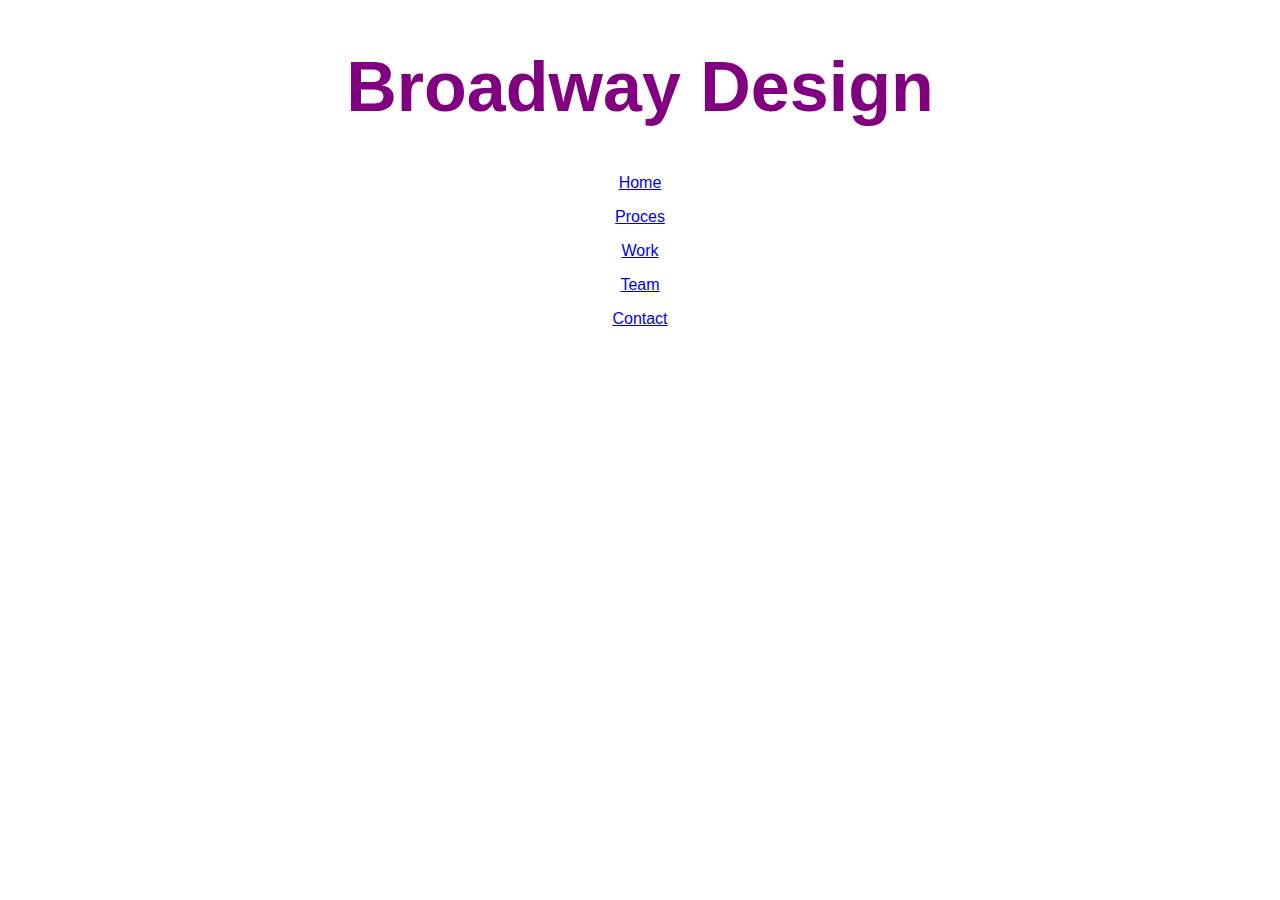
==== index.html @ 01a18da1 "Added baseline text and faux links" ====
<!DOCTYPE html>
<html>
  <head>
    <title>Broadway Design</title>
    <link href="resources/css/style.css" rel="stylesheet">
  </head>
  <body>
    <h1>Broadway Design</h1>
    <p><a class="xlink" href="#">Home</a></p>
    <p><a class="xlink" href="#">Proces</a></p>
    <p><a class="xlink" href="#">Work</a></p>
    <p><a class="xlink" href="#">Team</a></p>
    <p><a class="xlink" href="#">Contact</a></p>
  </body>
</html>
---- resources/css/style.css ----
* {
font-family: Helvetica;
text-align: center;
}

h1 {
  color: purple;
  font-size: 70px;
}
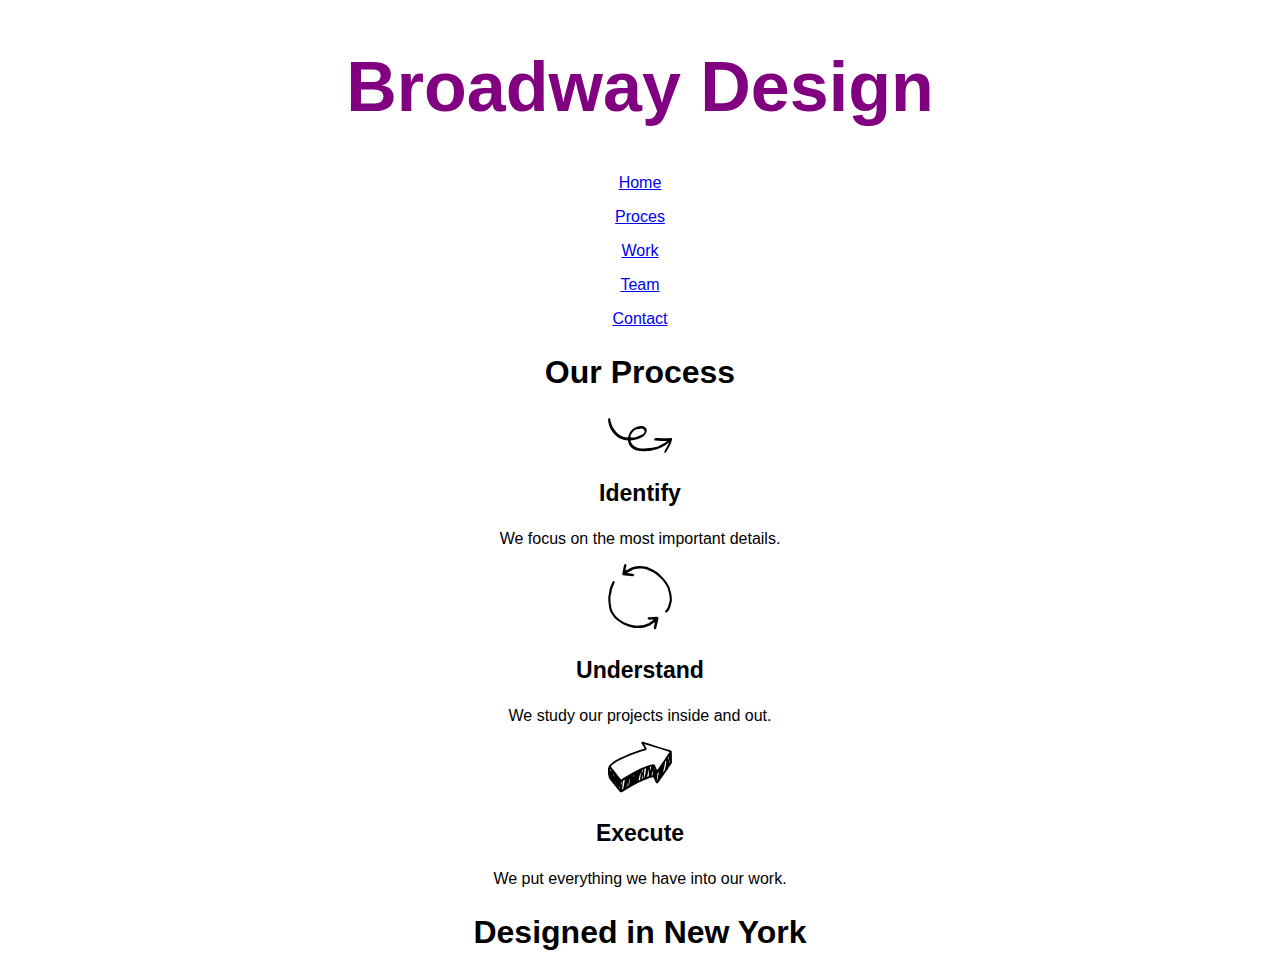
==== commit 2ca6f52b: "Added additional text and html" ====
--- a/index.html
+++ b/index.html
@@ -11,5 +11,16 @@
     <p><a class="xlink" href="#">Work</a></p>
     <p><a class="xlink" href="#">Team</a></p>
     <p><a class="xlink" href="#">Contact</a></p>
+    <h2>Our Process</h2>
+    <img src="resources/images/identify.svg" alt="Graphic of curly arrow line"/>
+    <h3>Identify</h3>
+    <p>We focus on the most important details.</p>
+    <img src="resources/images/understand.svg" alt="Graphic of curly arrow line"/>
+    <h3>Understand</h3>
+    <p>We study our projects inside and out.</p>
+    <img src="resources/images/execute.svg" alt="Graphic of curly arrow line"/>
+    <h3>Execute</h3>
+    <p>We put everything we have into our work.</p>
+    <h2 id="minorbanner">Designed in New York</h2>
   </body>
 </html>
--- a/resources/css/style.css
+++ b/resources/css/style.css
@@ -7,3 +7,18 @@
   color: purple;
   font-size: 70px;
 }
+
+h2{
+  font-size: 32px;
+  font-weight: bold;
+}
+
+h3{
+  font-size: 23px;
+  font-weight: bold;
+}
+
+.minorbanner h2 {
+  colort: blue;
+  font-weight: bold;
+}
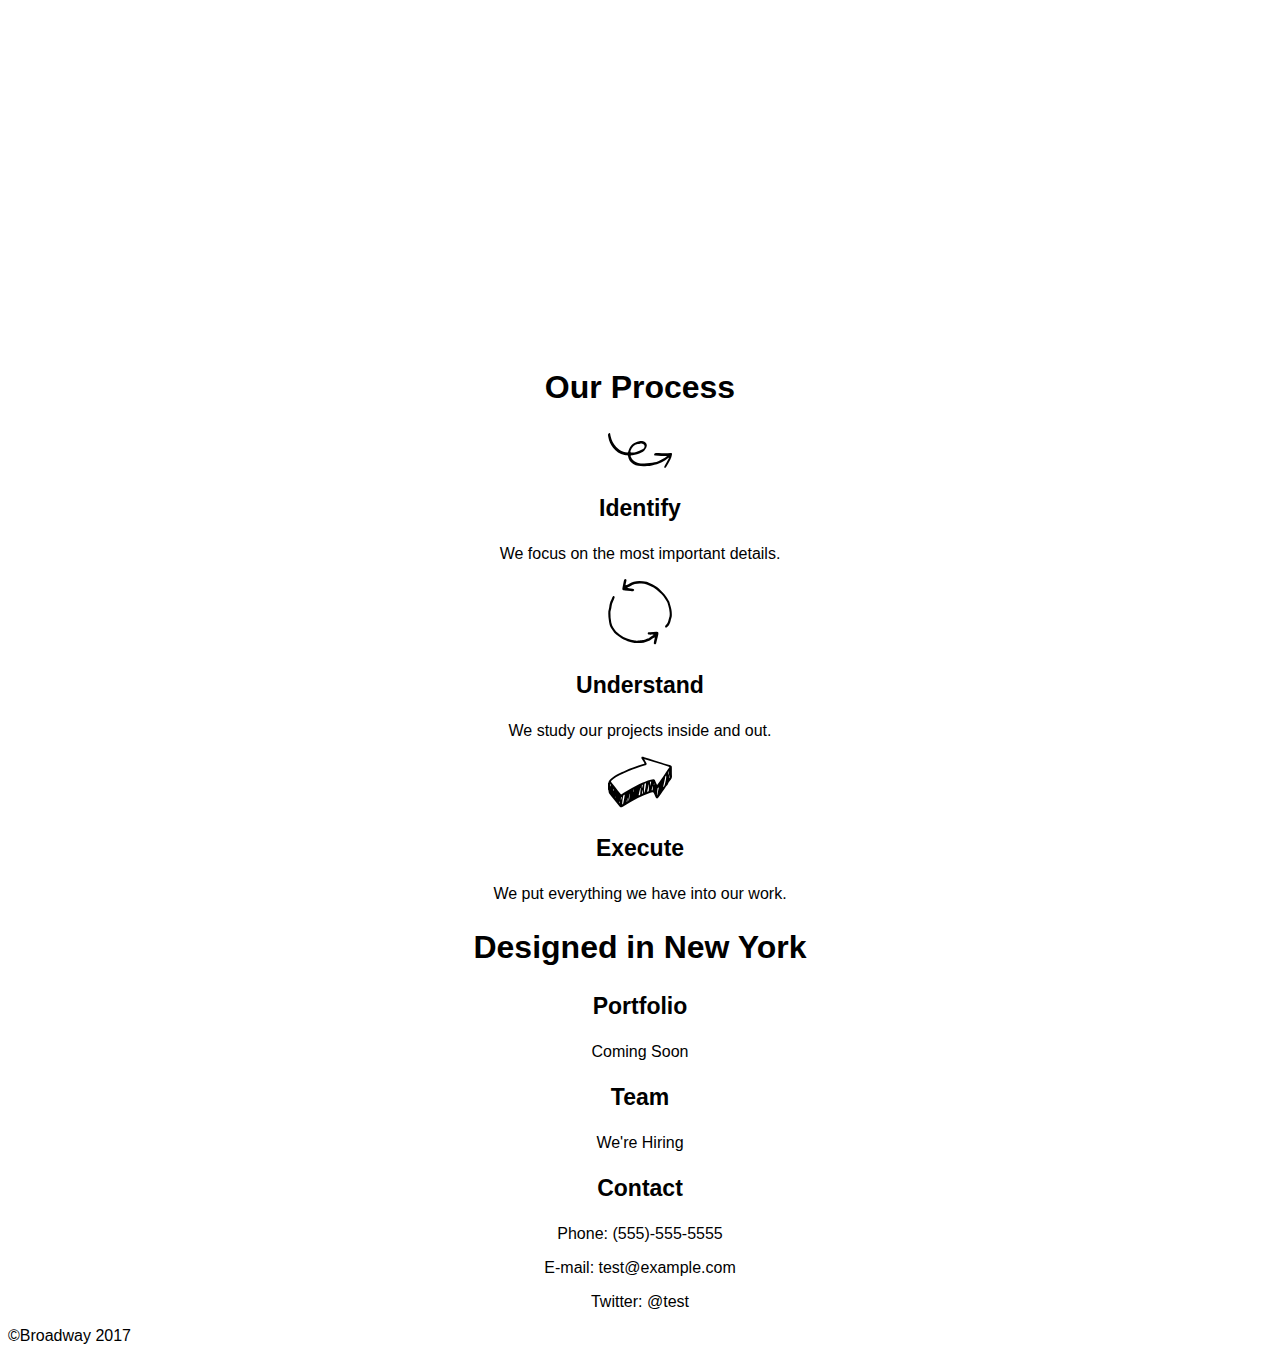
==== commit 8cd32479: "Added background image top and main page graphics" ====
--- a/index.html
+++ b/index.html
@@ -5,12 +5,15 @@
     <link href="resources/css/style.css" rel="stylesheet">
   </head>
   <body>
-    <h1>Broadway Design</h1>
-    <p><a class="xlink" href="#">Home</a></p>
-    <p><a class="xlink" href="#">Proces</a></p>
-    <p><a class="xlink" href="#">Work</a></p>
-    <p><a class="xlink" href="#">Team</a></p>
-    <p><a class="xlink" href="#">Contact</a></p>
+    <div class="banner">
+      <h1>Broadway Design</h1>
+      <p><a class="xlink" href="#">Home</a></p>
+      <p><a class="xlink" href="#">Proces</a></p>
+      <p><a class="xlink" href="#">Work</a></p>
+      <p><a class="xlink" href="#">Team</a></p>
+      <p><a class="xlink" href="#">Contact</a></p>
+    </div>
+
     <h2>Our Process</h2>
     <img src="resources/images/identify.svg" alt="Graphic of curly arrow line"/>
     <h3>Identify</h3>
@@ -22,5 +25,16 @@
     <h3>Execute</h3>
     <p>We put everything we have into our work.</p>
     <h2 id="minorbanner">Designed in New York</h2>
+    <h3>Portfolio</h3>
+    <p>Coming Soon</p>
+    <h3>Team</h3>
+    <p>We're Hiring</p>
+    <h3>Contact</h3>
+    <p>Phone: (555)-555-5555</p>
+    <p>E-mail: test@example.com</p>
+    <p>Twitter: @test</p>
+    <div class="footer">
+      <p>&copy;Broadway 2017</p>
+    </div>
   </body>
 </html>
--- a/resources/css/style.css
+++ b/resources/css/style.css
@@ -1,21 +1,39 @@
-* {
-font-family: Helvetica;
-text-align: center;
+body {
+  font-family: "Helvetica", sans-serif;
+  text-align: center;
 }
 
-h1 {
-  color: purple;
-  font-size: 70px;
+h1, h2, h3 {
+  font-weight: bold;
 }
 
 h2{
   font-size: 32px;
-  font-weight: bold;
 }
 
 h3{
   font-size: 23px;
-  font-weight: bold;
+}
+
+
+.banner
+{
+  background-image: url(https://s3.amazonaws.com/codecademy-content/programs/freelance-one/broadway/images/the-flatiron-building.png);
+  color: white;
+}
+
+.banner h1{
+  font-size: 70px;
+}
+
+.xlink{
+  color: white;
+  font-size: 18px;
+}
+
+
+.footer{
+  text-align: left;
 }
 
 .minorbanner h2 {
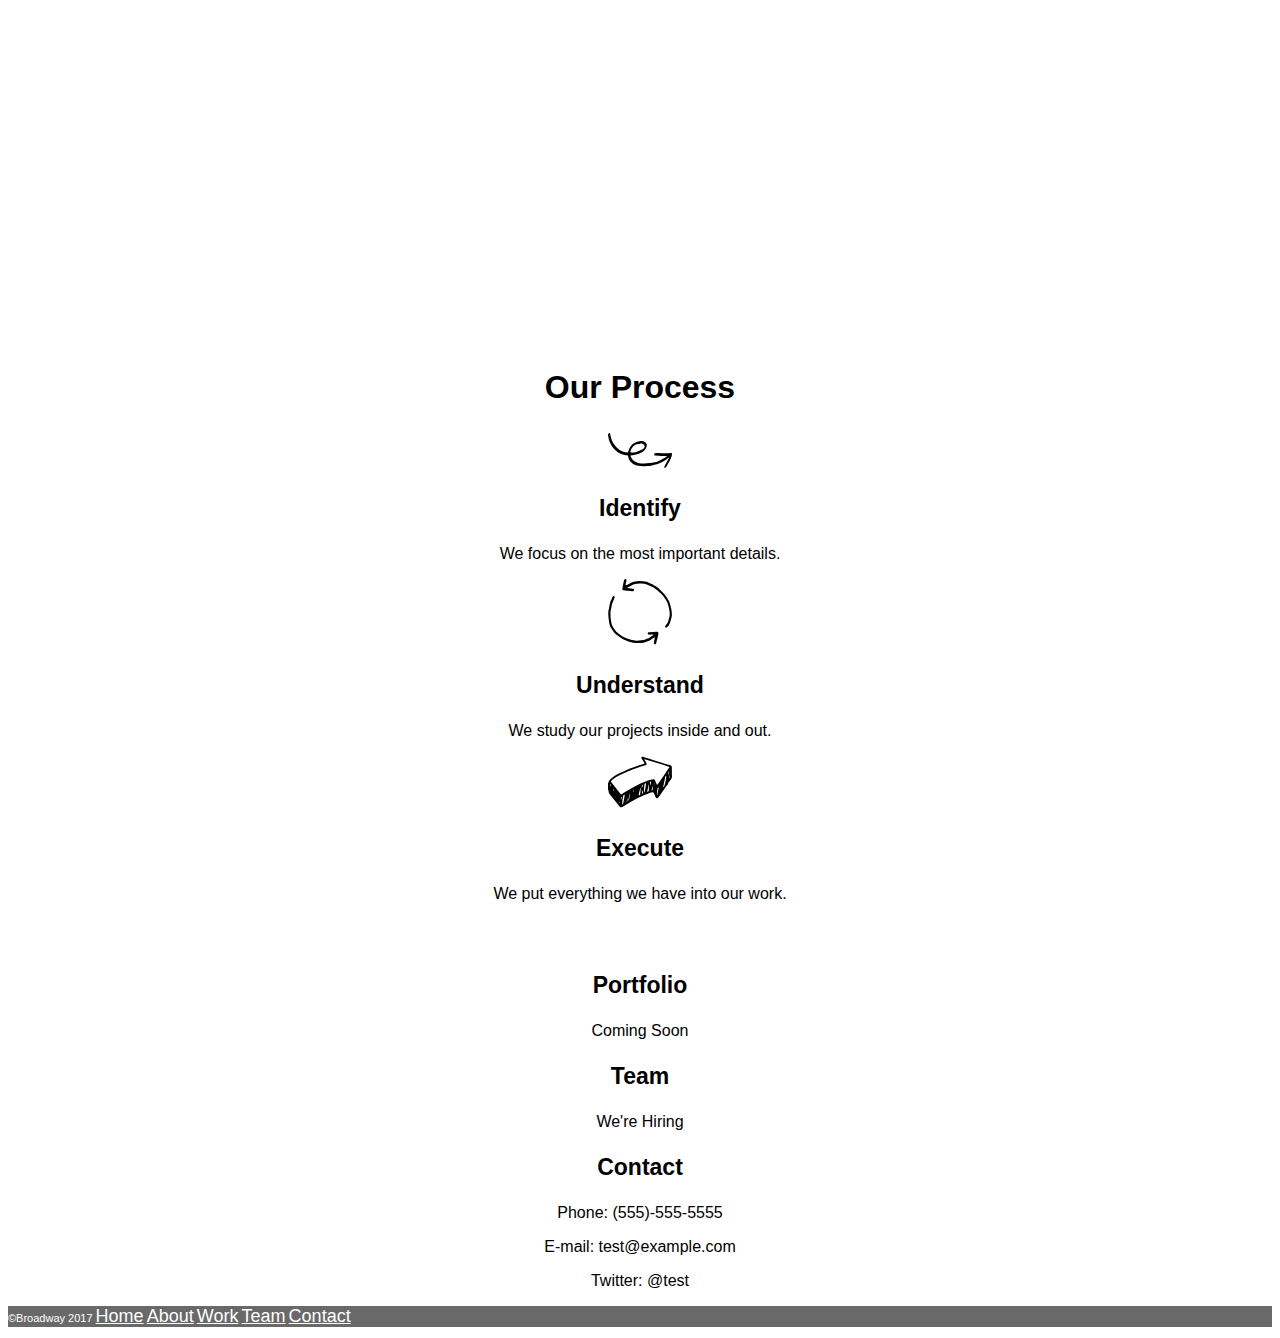
==== commit 7a010764: "Completed html and css without comments" ====
--- a/index.html
+++ b/index.html
@@ -24,6 +24,8 @@
     <img src="resources/images/execute.svg" alt="Graphic of curly arrow line"/>
     <h3>Execute</h3>
     <p>We put everything we have into our work.</p>
+
+
     <h2 id="minorbanner">Designed in New York</h2>
     <h3>Portfolio</h3>
     <p>Coming Soon</p>
@@ -34,7 +36,12 @@
     <p>E-mail: test@example.com</p>
     <p>Twitter: @test</p>
     <div class="footer">
-      <p>&copy;Broadway 2017</p>
+      <p>&copy;Broadway 2017
+      <a class="xlink" href="#">Home</a>
+      <a class="xlink" href="#">About</a>
+      <a class="xlink" href="#">Work</a>
+      <a class="xlink" href="#">Team</a>
+      <a class="xlink" href="#">Contact</a></p>
     </div>
   </body>
 </html>
--- a/resources/css/style.css
+++ b/resources/css/style.css
@@ -15,7 +15,6 @@
   font-size: 23px;
 }
 
-
 .banner
 {
   background-image: url(https://s3.amazonaws.com/codecademy-content/programs/freelance-one/broadway/images/the-flatiron-building.png);
@@ -31,12 +30,15 @@
   font-size: 18px;
 }
 
+#minorbanner{
+  color: white;
+  font-size: 23px;
+  background-image: url(https://s3.amazonaws.com/codecademy-content/programs/freelance-one/broadway/images/the-flatiron-building.png);
+}
 
 .footer{
+  color: white;
+  background-color: dimgray;
+  font-size: 11px;
   text-align: left;
 }
-
-.minorbanner h2 {
-  colort: blue;
-  font-weight: bold;
-}
